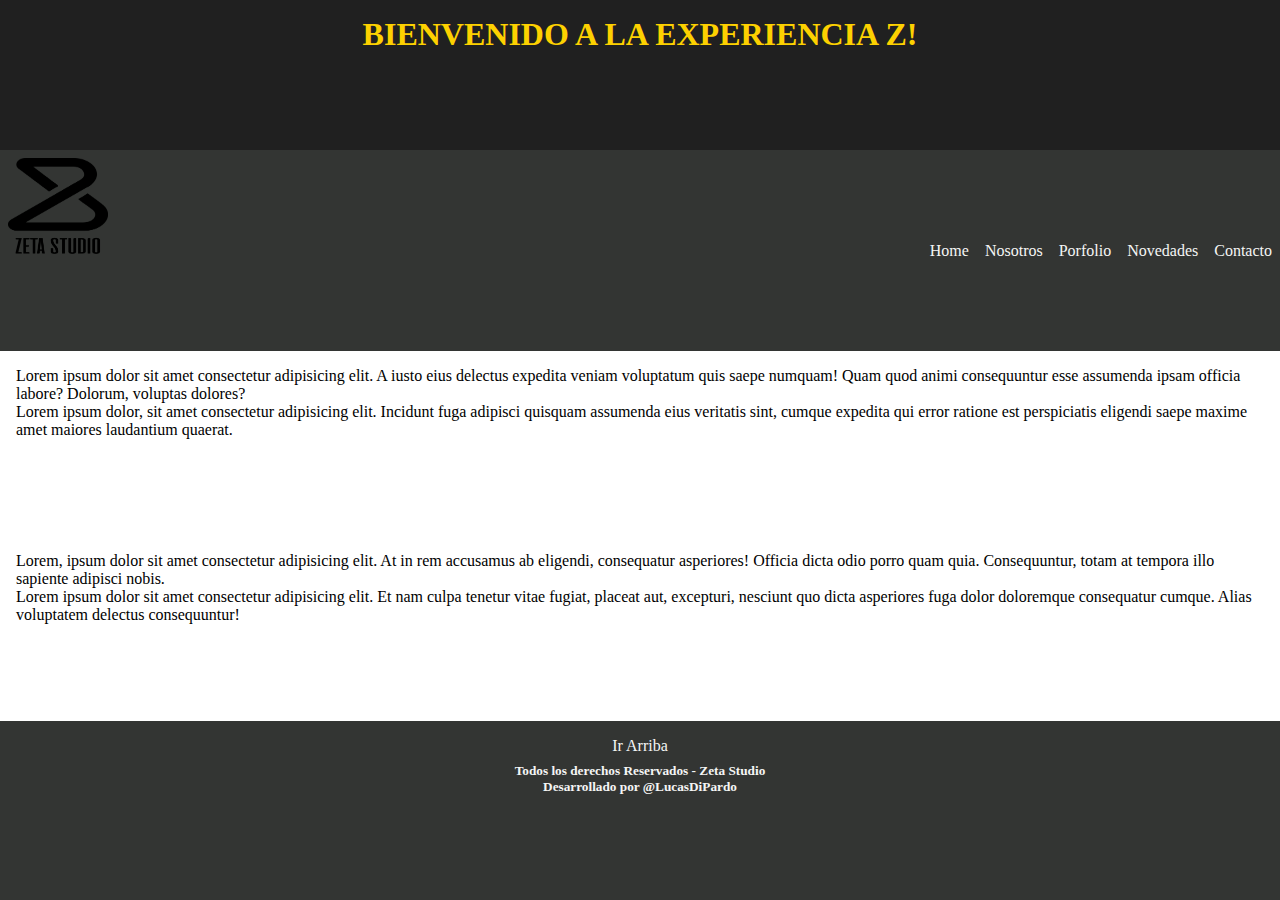
==== index.html @ 5beca1e9 "Primer subida del proyecto con estructuras HTML y Grid" ====
<!DOCTYPE html>
<html lang="es">
<head>
    <meta charset="UTF-8">
    <meta http-equiv="X-UA-Compatible" content="IE=edge">
    <meta name="viewport" content="width=device-width, initial-scale=1.0">
    <title>Home | ZetaStudio</title>

    <!--Link Css-->
    <link rel="stylesheet" href="css/main.css">

</head>
<body>
    <div class="container">
        <header class="c-header">
            <h1 class="c-tituloPagina">
                BIENVENIDO A LA EXPERIENCIA Z!
            </h1>
        </header>

        <nav class="c-nav">
            <div class="c-logo">
                <a href="index.html">
                    <img src="img/Logotipo.png" alt="LogoPagina" width="100" height="100">
                </a>
            </div>
            <div class="c-itemNav">
                <ul>
                    <li>
                        <a class="c-linkNav" href="index.html">
                            Home
                        </a>
                    </li>
                    <li>
                        <a class="c-linkNav" href="pages/nosotros.html">
                            Nosotros
                        </a>
                    </li>
                    <li>
                        <a class="c-linkNav" href="pages/portfolio.html">
                            Porfolio
                        </a>
                    </li>
                    <li>
                        <a class="c-linkNav" href="pages/novedades.html">
                            Novedades
                        </a>
                    </li>
                    <li>
                        <a class="c-linkNav" href="pages/contacto.html">
                            Contacto
                        </a>
                    </li>
                </ul>
            </div>
        </nav>

        <main class="c-main">
            <p>
                Lorem ipsum dolor sit amet consectetur adipisicing elit. A iusto eius delectus expedita veniam voluptatum quis saepe numquam! Quam quod animi consequuntur esse assumenda ipsam officia labore? Dolorum, voluptas dolores?
            </p>
            <p>
                Lorem ipsum dolor, sit amet consectetur adipisicing elit. Incidunt fuga adipisci quisquam assumenda eius veritatis sint, cumque expedita qui error ratione est perspiciatis eligendi saepe maxime amet maiores laudantium quaerat.
            </p>
        </main>

        <aside class="c-aside">
            <p>
                Lorem, ipsum dolor sit amet consectetur adipisicing elit. At in rem accusamus ab eligendi, consequatur asperiores! Officia dicta odio porro quam quia. Consequuntur, totam at tempora illo sapiente adipisci nobis.
            </p>
            <p>
                Lorem ipsum dolor sit amet consectetur adipisicing elit. Et nam culpa tenetur vitae fugiat, placeat aut, excepturi, nesciunt quo dicta asperiores fuga dolor doloremque consequatur cumque. Alias voluptatem delectus consequuntur!
            </p>
        </aside>

        <footer class="c-footer">
            <div>
                <a href="#irArriba" class="c-botonArriba">
                    Ir Arriba
                </a>
            </div>
            <h5 class="c-derechosReservados">            
                    Todos los derechos Reservados - Zeta Studio 
                    <br>
                    Desarrollado por @LucasDiPardo             
            </h5>
        </footer>
    </div>
    
</body>
</html>
---- css/main.css ----
/* Reset - Va siempre */
*{
    margin: 0;
    padding: 0;
    box-sizing: border-box;
}

/*container GRID*/
.container{
    display: grid;
    height: 100vh;
    grid-template-areas:    "header"
                            "nav"
                            "main"
                            "aside"
                            "footer";
}

/*header*/
.c-header{
    background-color: #202020;
    grid-area: header;
}
.c-tituloPagina{
    color: #fdd100;
    padding: 1rem;
    text-align: center;
}

/*Barra Menu*/
.c-nav{
    grid-area: nav;
    background-color: #333533;
    display: flex;
    justify-content: space-between;
}
.c-logo{
    padding: .5rem;
}
.c-itemNav{
    display: flex;
    align-items: center;
}
.c-itemNav ul{
    display: flex;
    flex-flow: row nowrap;
}
.c-itemNav ul li{
    display: block;
    padding: 0.5rem;
}
.c-linkNav{
    text-decoration: none;
    color: #f5f5f5;
}
/*Main*/

.c-main{
    grid-area: main;
    padding: 1rem;
}

/*Aside*/

.c-aside{
    grid-area: aside;
    padding: 1rem;
}

/*Footer*/
.c-footer{
    grid-area: footer;
    display: flex;
    flex-flow: column nowrap;
    background-color: #333533;
    align-items: center;
    padding: 1rem;
}
.c-botonArriba{
    text-decoration: none;
    color: #f5f5f5;
}
.c-derechosReservados{
    color: #f5f5f5;
    text-align: center;
    padding: .5rem;
}
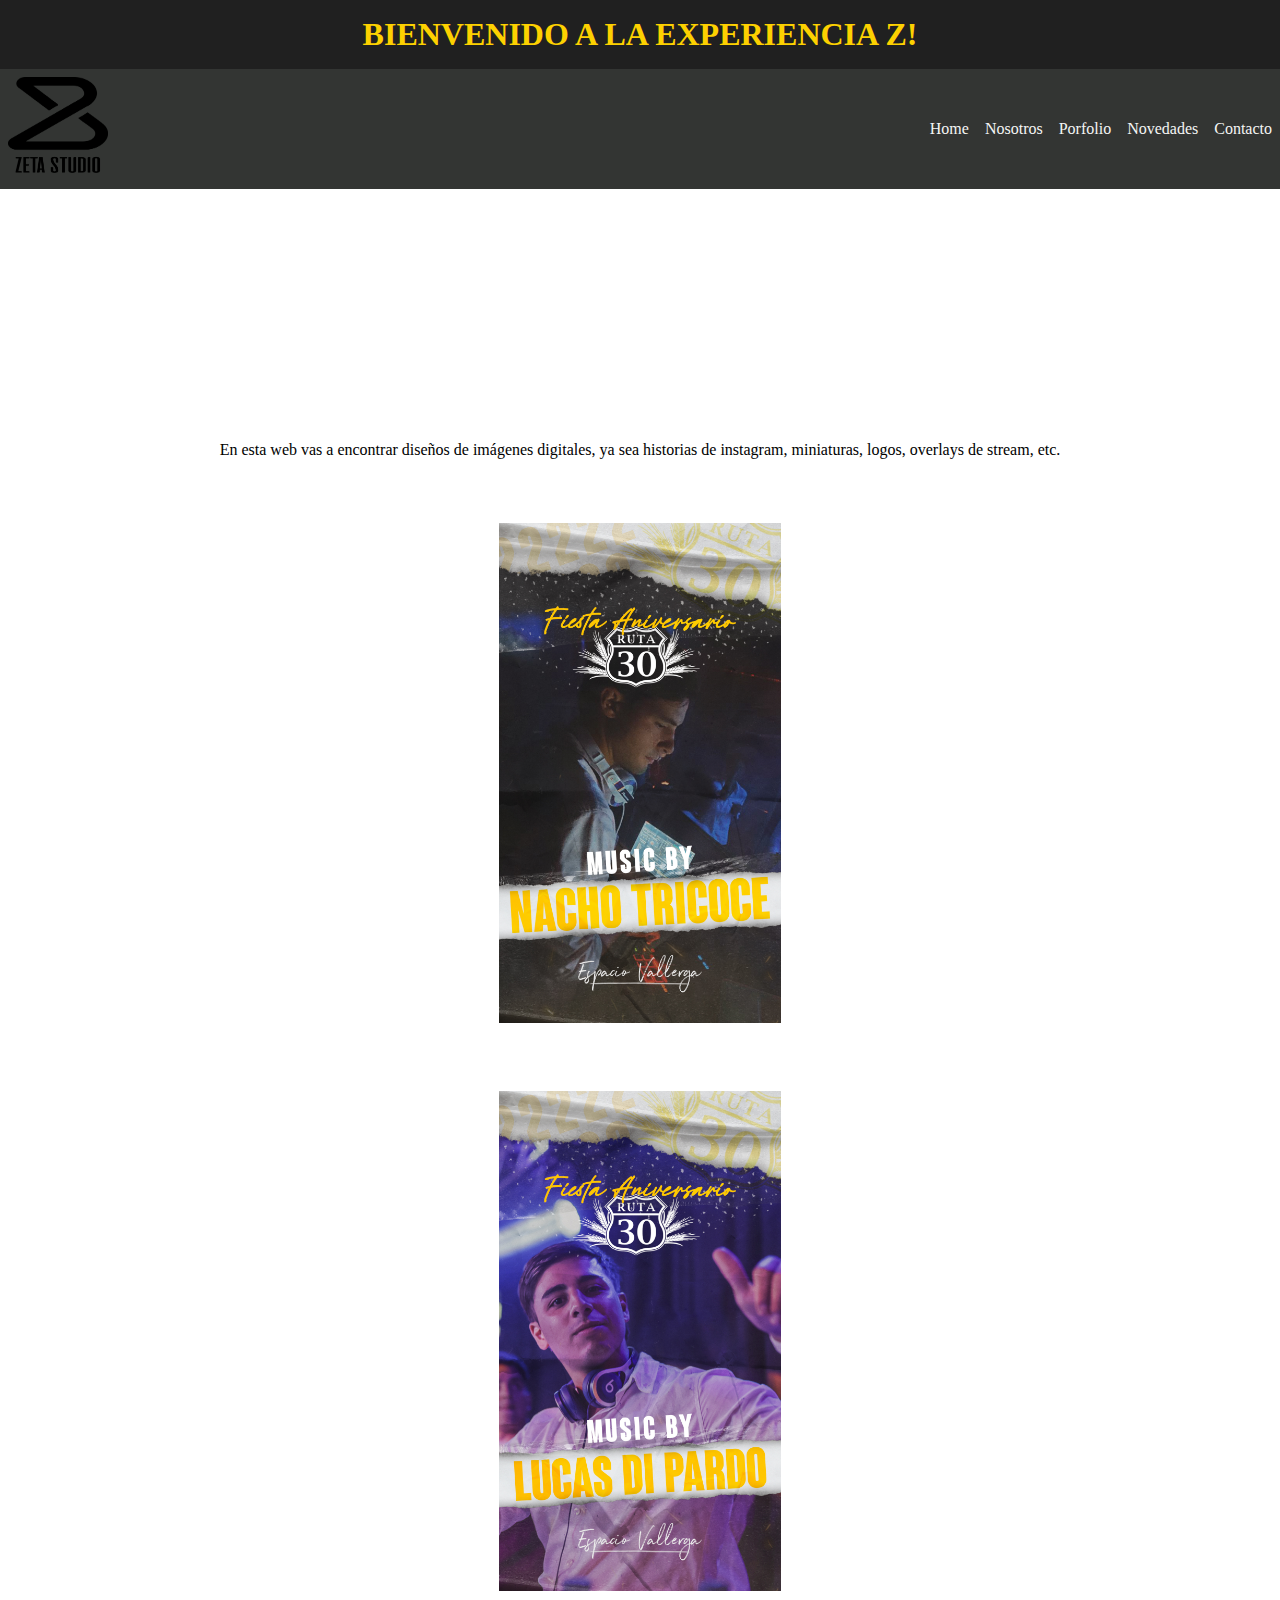
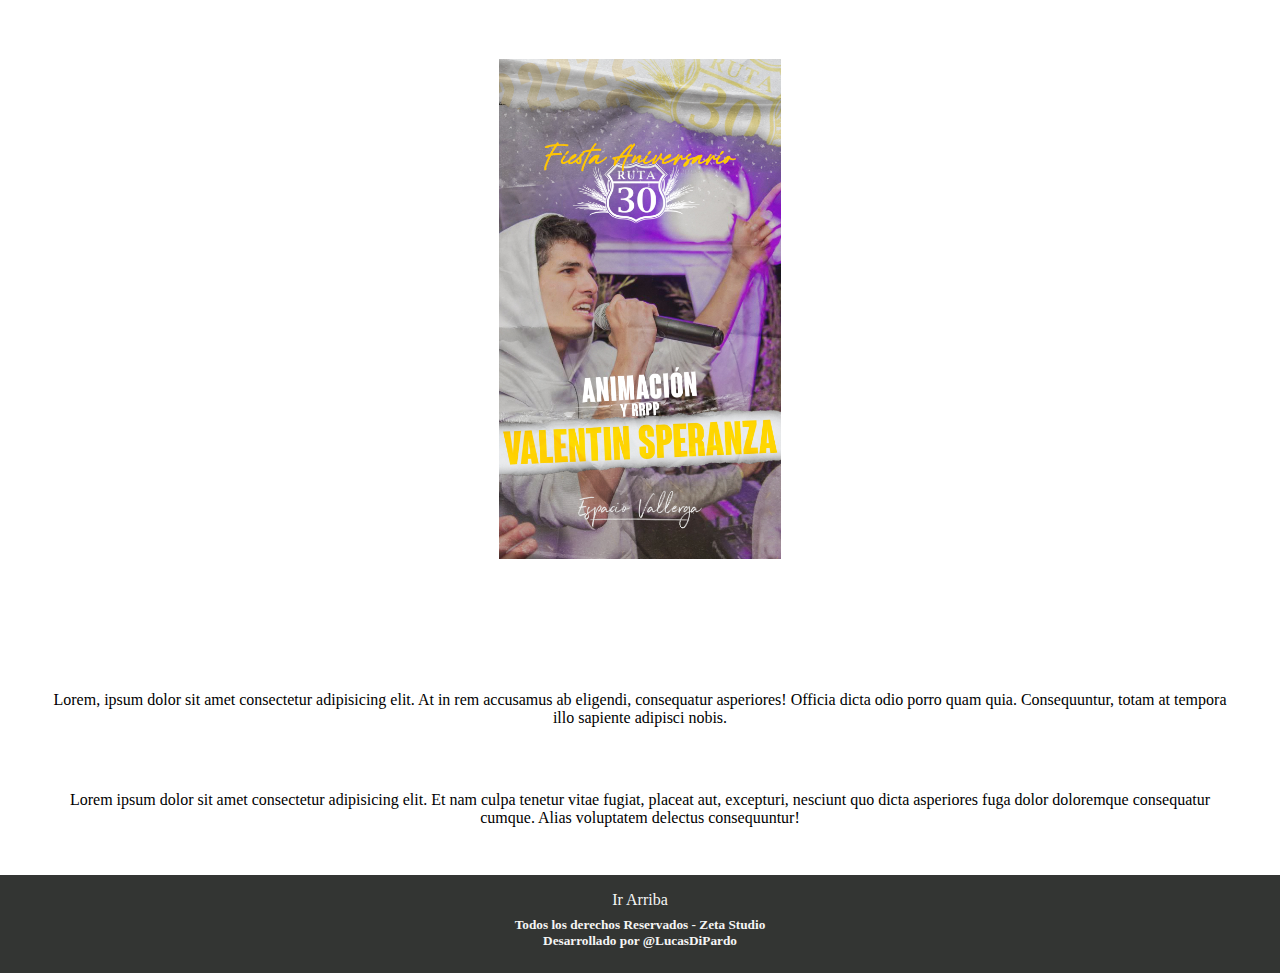
==== commit 3426eac6: "Modificaciones en todos los html de tamanios,bordes etc" ====
--- a/index.html
+++ b/index.html
@@ -6,6 +6,9 @@
     <meta name="viewport" content="width=device-width, initial-scale=1.0">
     <title>Home | ZetaStudio</title>
 
+    <!--Icono de la Pestaña-->
+    <link rel="shortcut icon" href="/img/Isologo.png">
+    
     <!--Link Css-->
     <link rel="stylesheet" href="css/main.css">
 
@@ -56,12 +59,29 @@
         </nav>
 
         <main class="c-main">
-            <p>
-                Lorem ipsum dolor sit amet consectetur adipisicing elit. A iusto eius delectus expedita veniam voluptatum quis saepe numquam! Quam quod animi consequuntur esse assumenda ipsam officia labore? Dolorum, voluptas dolores?
-            </p>
-            <p>
-                Lorem ipsum dolor, sit amet consectetur adipisicing elit. Incidunt fuga adipisci quisquam assumenda eius veritatis sint, cumque expedita qui error ratione est perspiciatis eligendi saepe maxime amet maiores laudantium quaerat.
-            </p>
+            <section>
+                <iframe width="560" height="315" src="https://www.youtube.com/embed/uPnNQ0pT_A0" title="YouTube video player" frameborder="0" allow="accelerometer; autoplay; clipboard-write; encrypted-media; gyroscope; picture-in-picture" allowfullscreen></iframe>
+            </section>
+
+            <section class="c-textoHome">
+                <p>
+                    En esta web vas a encontrar diseños de imágenes digitales, ya sea historias de instagram, miniaturas, logos, overlays de stream, etc.
+                </p>
+            </section>
+
+            <section class="c-fotosInicio">
+                <div>
+                    <img src="/img/1.jpg" alt="">
+                </div>
+                <div>
+                    <img src="/img/2.jpg" alt="">
+                </div>
+
+                <div>
+                    <img src="/img/3.jpg" alt="">
+                </div>  
+                              
+            </section>
         </main>
 
         <aside class="c-aside">
--- a/css/main.css
+++ b/css/main.css
@@ -25,6 +25,7 @@
     color: #fdd100;
     padding: 1rem;
     text-align: center;
+    align-items: center;
 }
 
 /*Barra Menu*/
@@ -36,6 +37,7 @@
 }
 .c-logo{
     padding: .5rem;
+    align-self: center;
 }
 .c-itemNav{
     display: flex;
@@ -59,12 +61,36 @@
     grid-area: main;
     padding: 1rem;
 }
+.c-main section{
+    text-align: center;
+}
+.c-main section iframe{
+    max-height: 200px;
+    max-width: 350px;
+    margin: 1rem;
+}
+.c-fotosInicio{
+    display: flex;
+    flex-flow: column wrap;
+    justify-content: space-around;
+    align-items: center;
+    margin: 2rem;
+}
+.c-fotosInicio div img{
+    max-height: 500px;
+    max-width: 350px;
+    margin: 2rem;
+}
 
 /*Aside*/
 
 .c-aside{
     grid-area: aside;
     padding: 1rem;
+}
+.c-aside p{
+    text-align: center;
+    padding: 2rem;
 }
 
 /*Footer*/
@@ -86,5 +112,71 @@
     padding: .5rem;
 }
 
+/*Nosotros*/
 
+.c-contNosotros{
+    display: flex;
+    flex-flow: column nowrap;
+    align-items: center;
+}
+.c-contNosotros div img{
+    max-width: 100px;
+    max-height: 100px;
+    margin: 1rem;
+}
+.c-contNosotros div p{
+    padding: 2rem;
+    text-align: center;
+}
+.c-asideNosotros{
+    text-align: center;
+    padding: 2rem;
+}
 
+/*Portfolio*/
+
+.c-contPortfolio{
+    display: flex;
+    flex-flow: column nowrap;
+    align-items: center;
+}
+.c-imgPortfolio{
+    max-width: 300px;
+    max-height: 500px;
+    margin: 2rem;
+}
+.c-asidePortfolio{
+    text-align: center;
+    margin: 1rem;
+}
+
+/*Novedades*/
+
+.c-contNovedades{
+    display: flex;
+    flex-flow: column nowrap;
+    align-items: center;
+    justify-content: center;
+}
+
+.c-contNovedades div{
+    margin: 2rem;
+}
+
+.c-contNovedades div h3{
+    text-align: center;
+    margin: 1rem;
+}
+.c-contNovedades div p{
+    text-align: center;
+    margin: 1rem;
+}
+.c-videoNovedades1, .c-videoNovedades2, .c-videoNovedades3{
+    text-align: center;
+}
+.c-videoNovedades1 iframe, .c-videoNovedades2 iframe, .c-videoNovedades3 iframe {
+    max-height: 200px;
+    max-width: 350px;
+    margin: 1rem;
+}
+
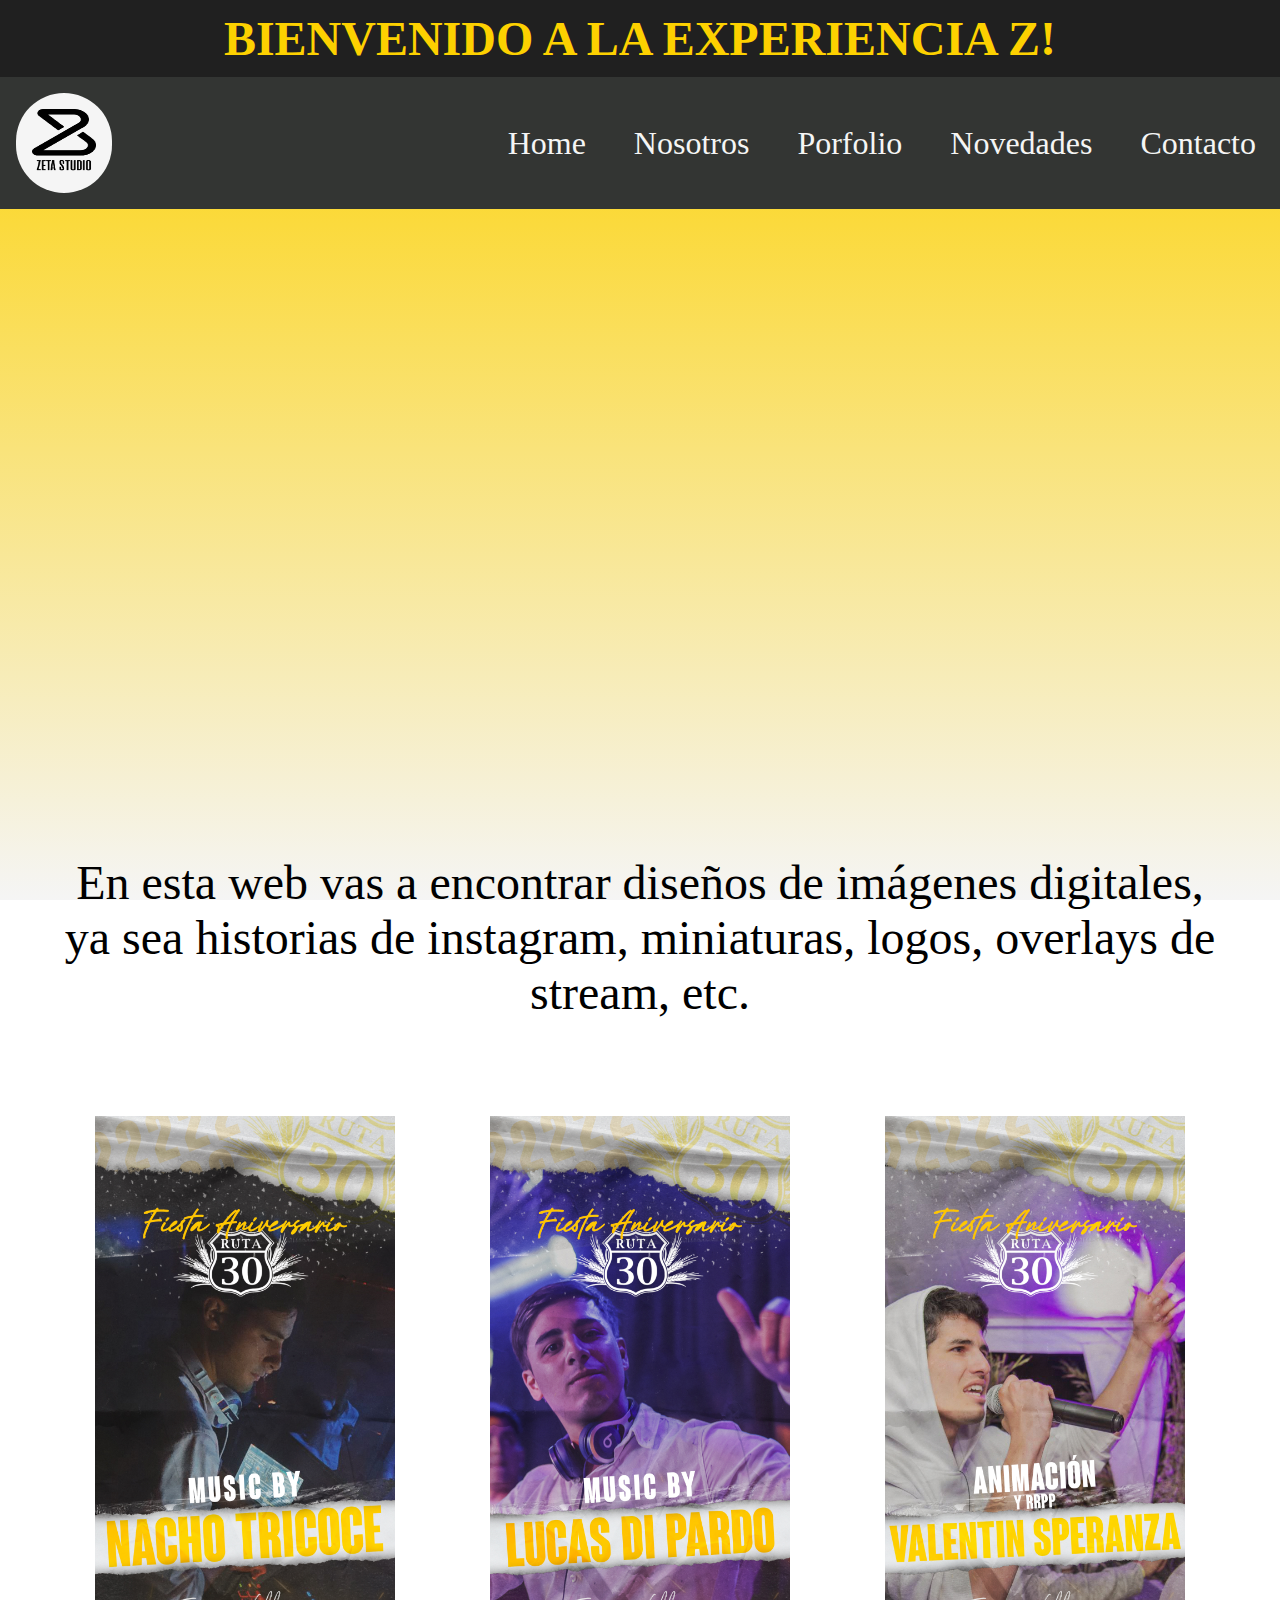
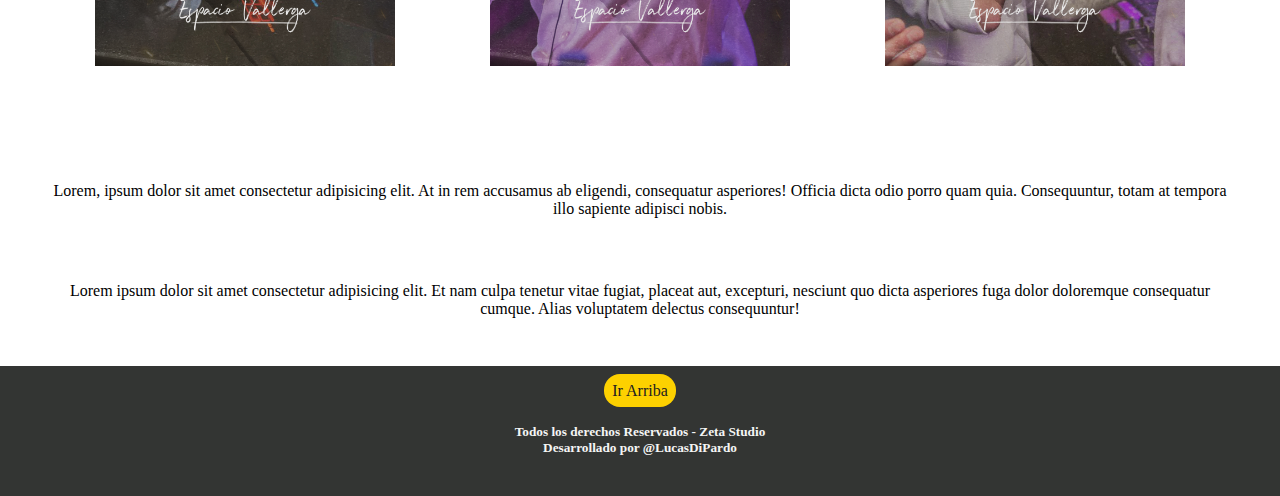
==== commit bdc86321: "animaciones home y nosotros en version web" ====
--- a/index.html
+++ b/index.html
@@ -8,13 +8,13 @@
 
     <!--Icono de la Pestaña-->
     <link rel="shortcut icon" href="/img/Isologo.png">
-    
+
     <!--Link Css-->
     <link rel="stylesheet" href="css/main.css">
 
 </head>
 <body>
-    <div class="container">
+    <div class="container" id="irArriba">
         <header class="c-header">
             <h1 class="c-tituloPagina">
                 BIENVENIDO A LA EXPERIENCIA Z!
@@ -60,15 +60,13 @@
 
         <main class="c-main">
             <section>
-                <iframe width="560" height="315" src="https://www.youtube.com/embed/uPnNQ0pT_A0" title="YouTube video player" frameborder="0" allow="accelerometer; autoplay; clipboard-write; encrypted-media; gyroscope; picture-in-picture" allowfullscreen></iframe>
-            </section>
-
+                <iframe src="https://www.youtube.com/embed/uPnNQ0pT_A0" title="YouTube video player" frameborder="0" allow="accelerometer; autoplay; clipboard-write; encrypted-media; gyroscope; picture-in-picture" allowfullscreen></iframe>
+            </section>            
             <section class="c-textoHome">
                 <p>
                     En esta web vas a encontrar diseños de imágenes digitales, ya sea historias de instagram, miniaturas, logos, overlays de stream, etc.
                 </p>
-            </section>
-
+            </section>           
             <section class="c-fotosInicio">
                 <div>
                     <img src="/img/1.jpg" alt="">
@@ -76,12 +74,10 @@
                 <div>
                     <img src="/img/2.jpg" alt="">
                 </div>
-
                 <div>
                     <img src="/img/3.jpg" alt="">
-                </div>  
-                              
-            </section>
+                </div>                              
+            </section>           
         </main>
 
         <aside class="c-aside">
--- a/css/main.css
+++ b/css/main.css
@@ -14,6 +14,12 @@
                             "main"
                             "aside"
                             "footer";
+    background: rgb(245,245,245);
+    background: -moz-linear-gradient(0deg, rgba(245,245,245,1) 0%, rgba(253,209,0,1) 100%);
+    background: -webkit-linear-gradient(0deg, rgba(245,245,245,1) 0%, rgba(253,209,0,1) 100%);
+    background: linear-gradient(0deg, rgba(245,245,245,1) 0%, rgba(253,209,0,1) 100%);
+    filter: progid:DXImageTransform.Microsoft.gradient(startColorstr="#f5f5f5",endColorstr="#fdd100",GradientType=1);
+    
 }
 
 /*header*/
@@ -23,9 +29,11 @@
 }
 .c-tituloPagina{
     color: #fdd100;
-    padding: 1rem;
-    text-align: center;
-    align-items: center;
+    padding: .7rem;
+    text-align: center;
+    align-items: center;
+    font-size: 1.5rem;
+    text-transform: uppercase;
 }
 
 /*Barra Menu*/
@@ -38,6 +46,13 @@
 .c-logo{
     padding: .5rem;
     align-self: center;
+    background-color: #f5f5f5;
+    border-radius: 1.8rem;
+    margin: 1rem;
+}
+.c-logo a img{
+    height: 3rem;
+    width: 3rem;
 }
 .c-itemNav{
     display: flex;
@@ -54,20 +69,22 @@
 .c-linkNav{
     text-decoration: none;
     color: #f5f5f5;
+    padding: 1rem;
+    border-radius: 1rem;
 }
 /*Main*/
 
 .c-main{
     grid-area: main;
-    padding: 1rem;
+    padding: 1rem;    
 }
 .c-main section{
     text-align: center;
 }
 .c-main section iframe{
-    max-height: 200px;
-    max-width: 350px;
-    margin: 1rem;
+    height: auto;
+    width: auto;
+    
 }
 .c-fotosInicio{
     display: flex;
@@ -77,9 +94,9 @@
     margin: 2rem;
 }
 .c-fotosInicio div img{
-    max-height: 500px;
-    max-width: 350px;
-    margin: 2rem;
+    height: 300px;
+    width: 200px;
+    margin: 1rem;
 }
 
 /*Aside*/
@@ -104,12 +121,16 @@
 }
 .c-botonArriba{
     text-decoration: none;
-    color: #f5f5f5;
+    color: #202020;
+    background-color: #fdd100;
+    padding: .5rem;
+    border-radius: 1rem;    
 }
 .c-derechosReservados{
     color: #f5f5f5;
     text-align: center;
     padding: .5rem;
+    margin: 1rem;
 }
 
 /*Nosotros*/
@@ -120,8 +141,8 @@
     align-items: center;
 }
 .c-contNosotros div img{
-    max-width: 100px;
-    max-height: 100px;
+    width: 100px;
+    height: 100px;
     margin: 1rem;
 }
 .c-contNosotros div p{
@@ -141,8 +162,8 @@
     align-items: center;
 }
 .c-imgPortfolio{
-    max-width: 300px;
-    max-height: 500px;
+    width: 300px;
+    height: 500px;
     margin: 2rem;
 }
 .c-asidePortfolio{
@@ -180,3 +201,100 @@
     margin: 1rem;
 }
 
+
+/*media queris para responsive (falta terminar)*/
+
+@media only screen and (min-width:800px){    
+    /*Home*/
+    .c-tituloPagina{
+        font-size: 2rem;
+    }
+    .c-logo{
+        border-radius: 3rem;
+    }
+    .c-logo a img{
+        height: 4rem;
+        width: 4rem;
+    }
+    .c-itemNav{
+        font-size: 1.5rem;
+    }
+    .c-main section iframe{
+        width: 550px;
+        height: 300px;
+        margin: 3rem;
+    }
+    .c-fotosInicio{
+        flex-flow: row nowrap;
+    }
+    .c-textoHome{
+        font-size: 1.5rem;
+        padding: 3rem;
+    }
+    .c-linkNav{
+        text-decoration: none;
+        color: #f5f5f5;
+        transition: .5s;
+    }
+    .c-linkNav:hover{
+        background-color: #fdd100;       
+        color: black;
+    }
+    /*main nosotros*/
+    .c-contNosotros{
+        flex-flow: row;
+        padding: 3rem;        
+    }
+    .c-contNosotros img{
+        transition: 2s;
+    }
+    .c-contNosotros img:hover {
+        transform: skewX(-20deg);
+    }
+    
+}
+
+@media only screen and (min-width:1000px){
+    .container{
+        height: 100vh;
+    }
+    .c-tituloPagina{
+        font-size: 5rem;
+    }
+    .c-tituloPagina{
+        font-size: 3rem;
+    }
+    .c-logo{
+        padding: 1rem;
+        transition: .3s;
+    }
+    .c-logo:hover{
+        box-shadow: #fdd100 5px 5px;
+    }
+    .c-itemNav{
+        font-size: 2rem;
+    }
+    .c-textoHome{
+        font-size: 3rem;
+    }
+    .c-main section iframe{
+        width: 750px;
+        height: 450px;
+        margin: 4rem;
+    }
+    
+    .c-main section div img{
+        width: 300px;
+        height: 550px;
+        transition: 1s;
+    }
+    .c-main section div img:hover{
+        transform: scale(0.8);
+    }
+
+    .c-botonArriba:hover{
+        box-shadow: #202020 2px 3px;
+        transition: .3s;
+    }
+    
+}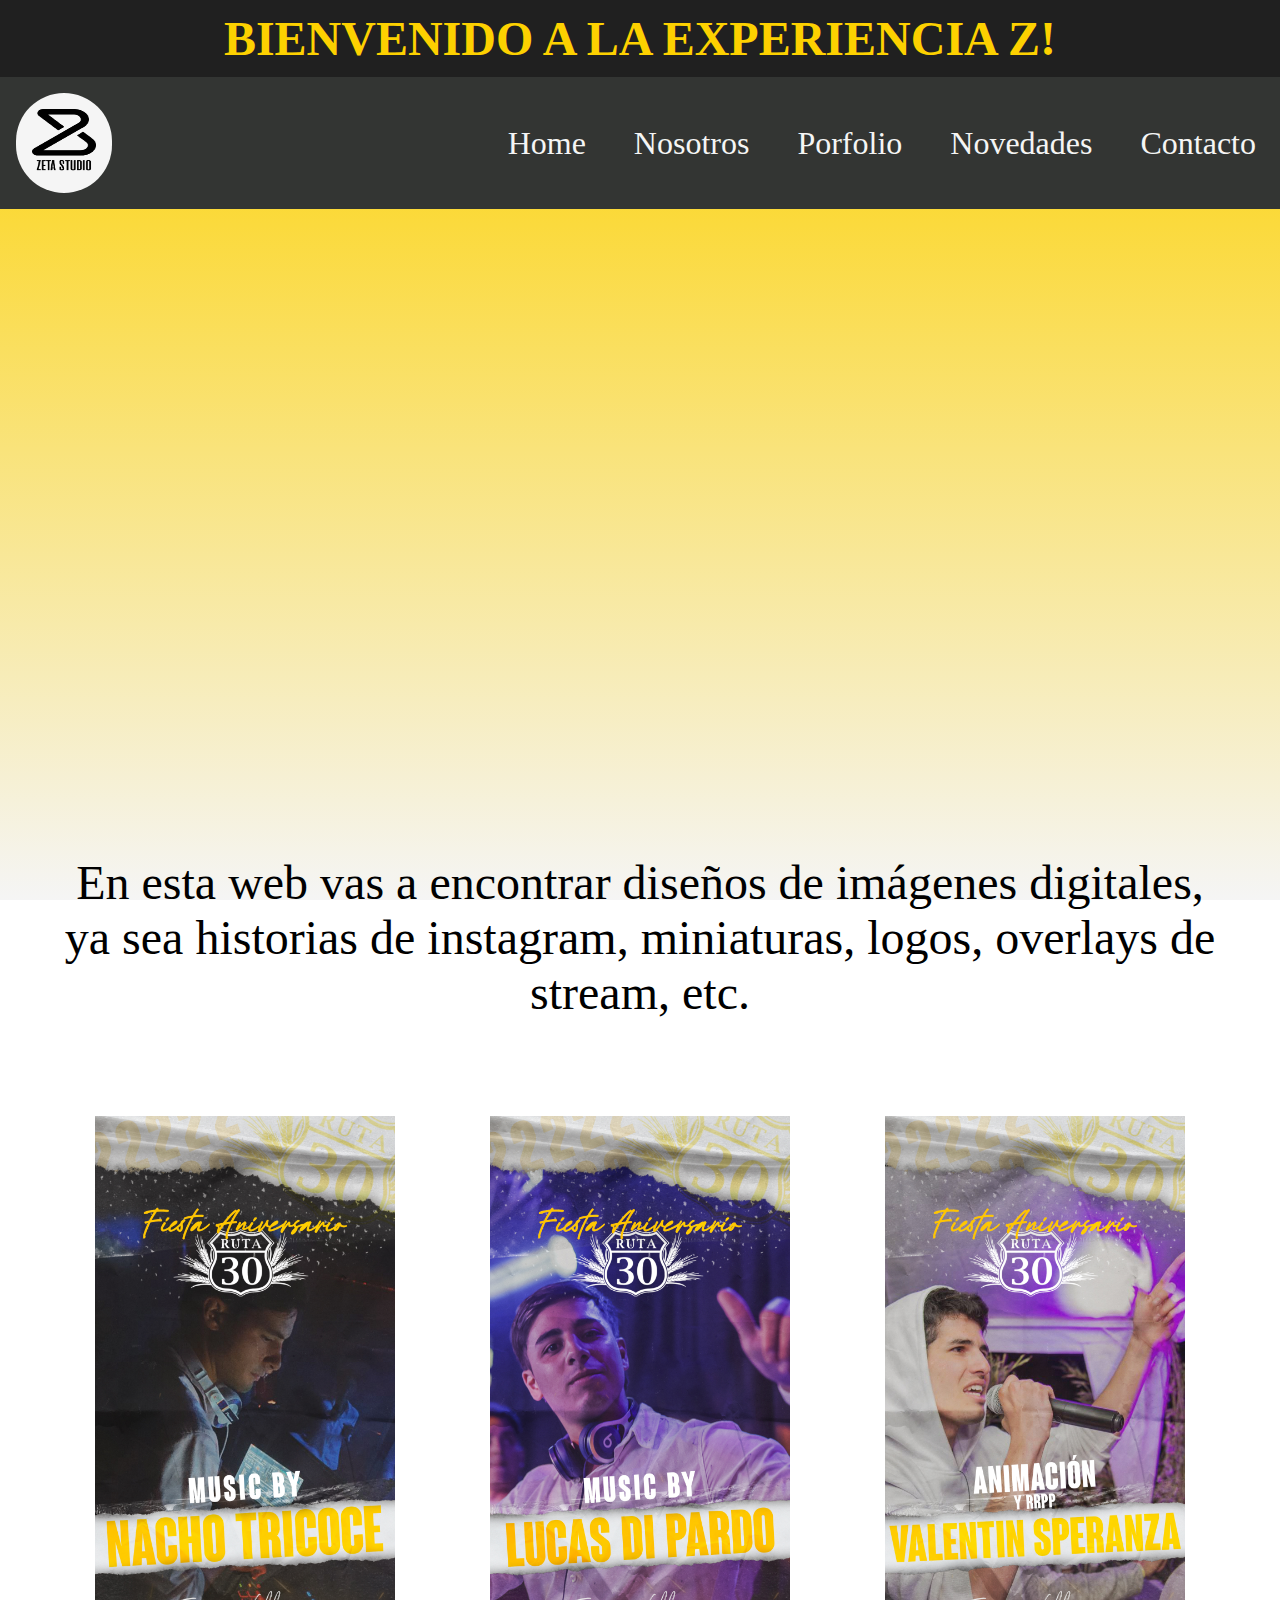
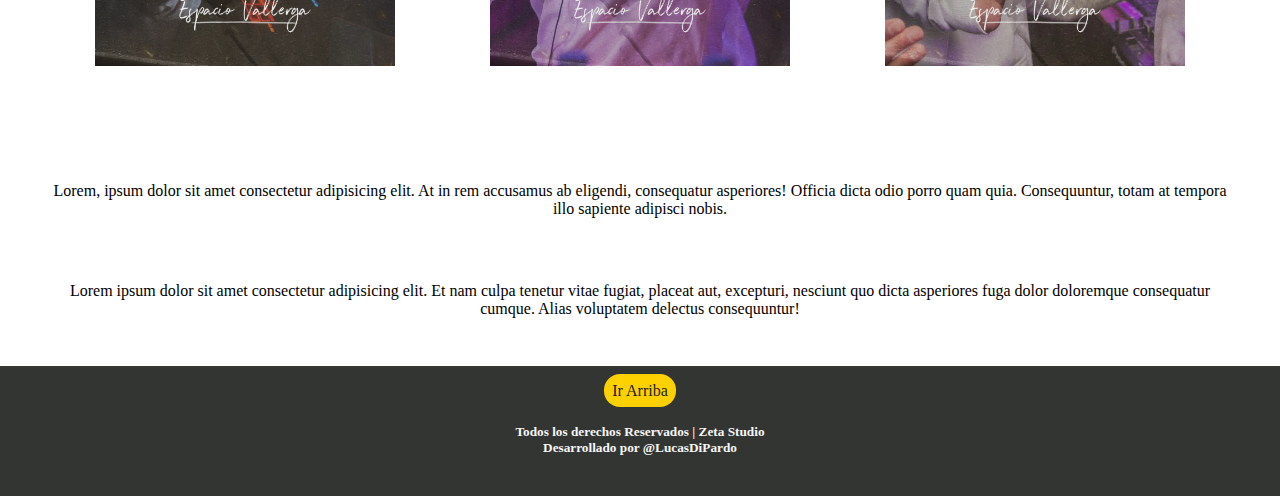
==== commit b406d5c6: "animaciones transiciones y transformaciones al index y nosotros" ====
--- a/index.html
+++ b/index.html
@@ -96,7 +96,7 @@
                 </a>
             </div>
             <h5 class="c-derechosReservados">            
-                    Todos los derechos Reservados - Zeta Studio 
+                    Todos los derechos Reservados | Zeta Studio 
                     <br>
                     Desarrollado por @LucasDiPardo             
             </h5>
--- a/css/main.css
+++ b/css/main.css
@@ -286,7 +286,7 @@
     .c-main section div img{
         width: 300px;
         height: 550px;
-        transition: 1s;
+        transition: .9s;
     }
     .c-main section div img:hover{
         transform: scale(0.8);
@@ -294,7 +294,6 @@
 
     .c-botonArriba:hover{
         box-shadow: #202020 2px 3px;
-        transition: .3s;
-    }
-    
+        transition: .4s;
+    }    
 }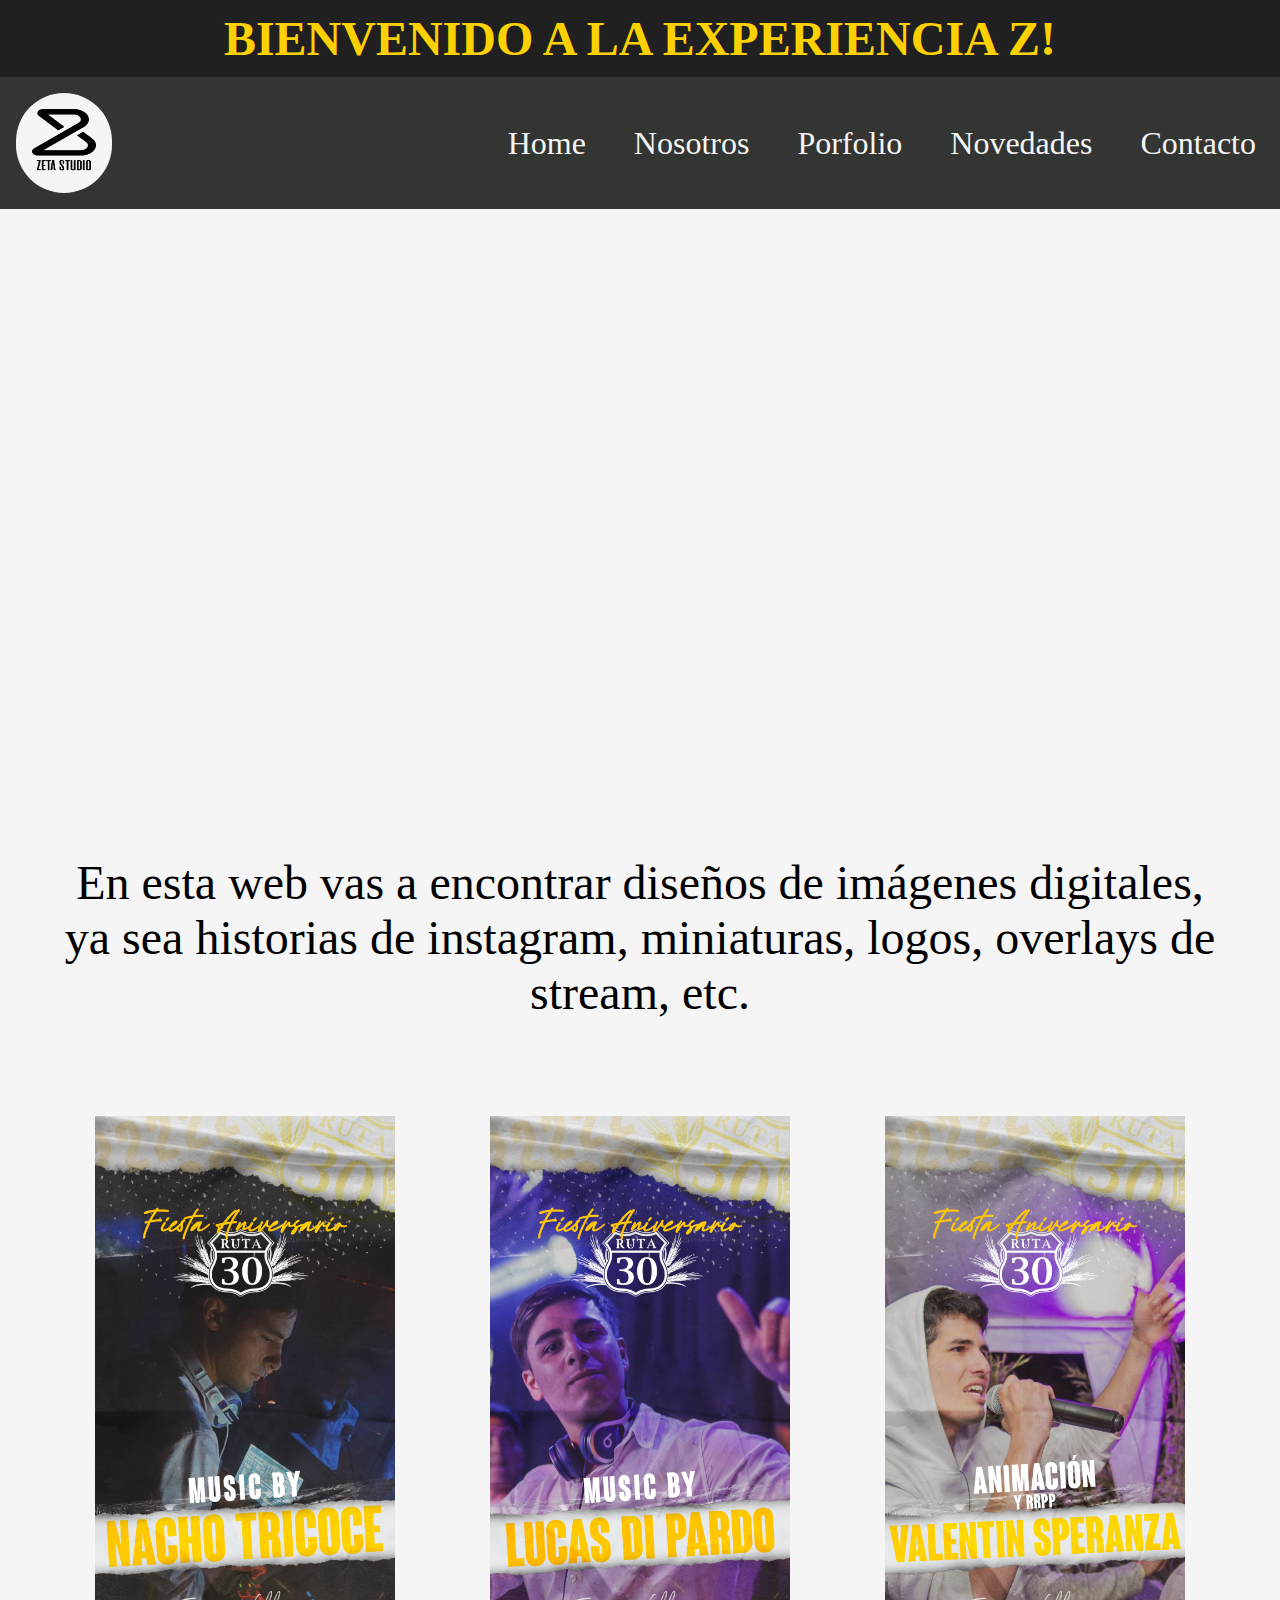
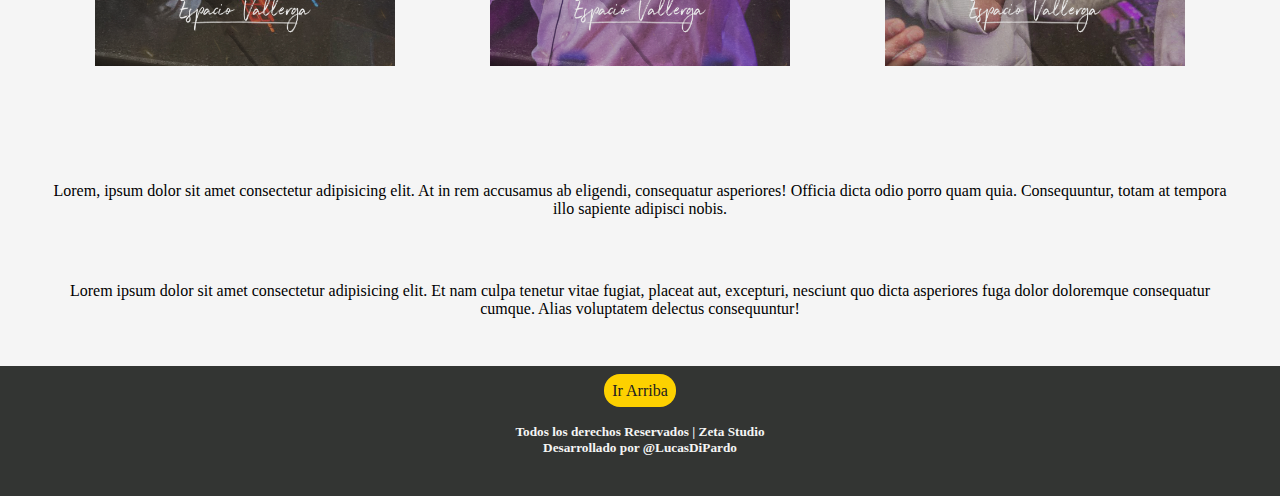
==== commit 9ec788a2: "modificaciones de rutas de imagenes y css" ====
--- a/index.html
+++ b/index.html
@@ -69,13 +69,13 @@
             </section>           
             <section class="c-fotosInicio">
                 <div>
-                    <img src="/img/1.jpg" alt="">
+                    <img src="./img/1.jpg" alt="">
                 </div>
                 <div>
-                    <img src="/img/2.jpg" alt="">
+                    <img src="./img/2.jpg" alt="">
                 </div>
                 <div>
-                    <img src="/img/3.jpg" alt="">
+                    <img src="./img/3.jpg" alt="">
                 </div>                              
             </section>           
         </main>
--- a/css/main.css
+++ b/css/main.css
@@ -3,6 +3,10 @@
     margin: 0;
     padding: 0;
     box-sizing: border-box;
+
+}
+body{
+    background:#f5f5f5;
 }
 
 /*container GRID*/
@@ -14,12 +18,6 @@
                             "main"
                             "aside"
                             "footer";
-    background: rgb(245,245,245);
-    background: -moz-linear-gradient(0deg, rgba(245,245,245,1) 0%, rgba(253,209,0,1) 100%);
-    background: -webkit-linear-gradient(0deg, rgba(245,245,245,1) 0%, rgba(253,209,0,1) 100%);
-    background: linear-gradient(0deg, rgba(245,245,245,1) 0%, rgba(253,209,0,1) 100%);
-    filter: progid:DXImageTransform.Microsoft.gradient(startColorstr="#f5f5f5",endColorstr="#fdd100",GradientType=1);
-    
 }
 
 /*header*/
